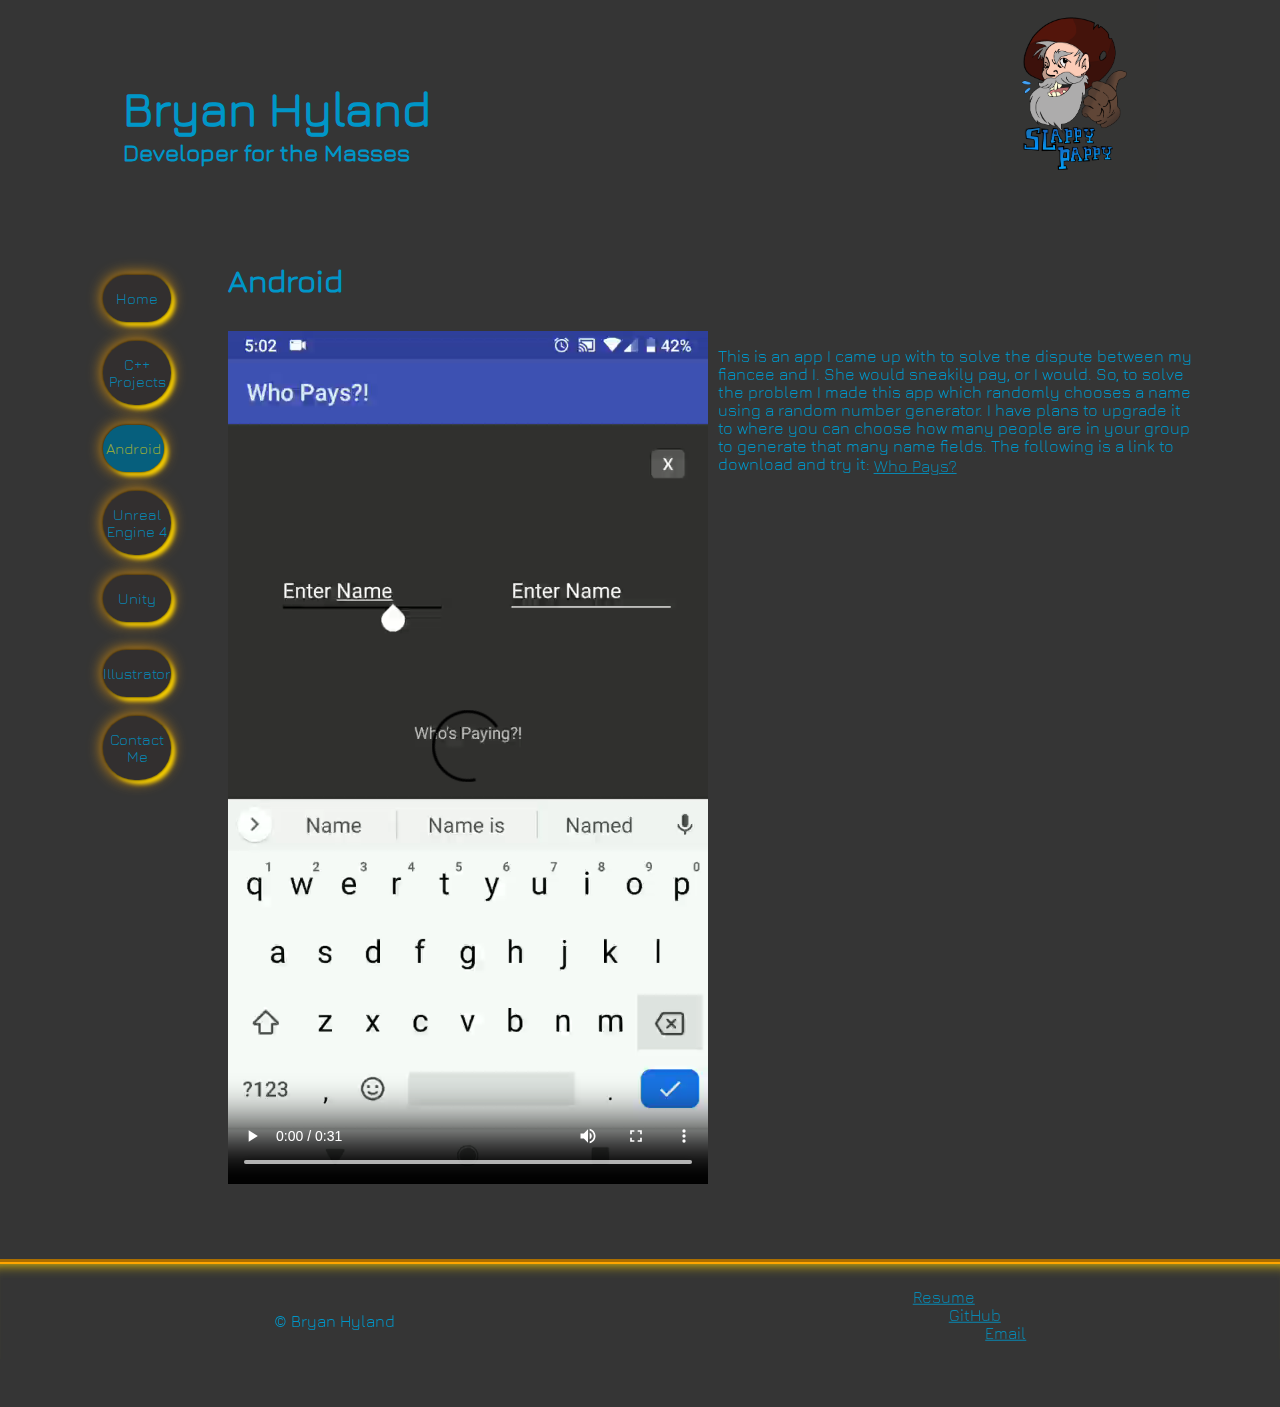
==== pages/android_projects.html @ b3c646ab "Added android" ====
<!DOCTYPE html>
<html lang="en">

<head>
  <meta charset="utf-8" />
  <meta name="viewport" content="width=device-width, initial-scale=1.0" />
  <meta name="description" content="Bryan's Contact Info" />
  <meta name="author" content="Bryan Hyland" />
  <meta name="keywords" content="Unity3D, games, video games, unity games" />
  <title>Bryan's Portfolio - android</title>

  <link rel="stylesheet" type="text/css" href="../css/newlayout.css" />
  <link rel="stylesheet" type="text/css" href="../css/newstandardstyle.css" />
  <link rel="stylesheet" type="text/css" href="../css/android.css" />
</head>

<body>
  <header>
    <h1 class="headertext">
      <p class="header-name">Bryan Hyland</p>
      <p class="header-tag">Developer for the Masses</p>
    </h1>
    <a href="../index.html"><img class="header-img" src="../images/slapPapLogo.png" alt="slappy-pappy-logo" /></a>
  </header>
  <!-- top navigation bar -->
  <nav class="headNav">
    <a class="navlink index" href="../index.html">
      <p>Home</p>
    </a>
    <a class="navlink cpp" href="../pages/cpp_projects.html">
      <p>C++ Projects</p>
    </a>
    <a class="navlink android active-navlink" href="../pages/android_projects.html">
      <p>Android</p>
    </a>
    <!--<a class="navlink cs" href="../pages/csharp_projects.html">
      <p>C# Projects</p>-->
    </a>
    <a class="navlink unreal" href="../pages/unreal_projects.html">
      <p>Unreal Engine 4</p>
    </a>
    <a class="navlink unity" href="../pages/unity_projects.html">
      <p>Unity</p>
    </a>
    <a class="navlink illustrator" href="../pages/illustrator.html"><p>Illustrator</p></a>
    <a class="navlink contact" href="../pages/contact.html">
      <p>Contact Me</p>
    </a>
  </nav>
  <div class="content">
    <section class="page-text">
      <h3 class="page-text-head">Android</h3>
      <div class="page-text-body">
        <video class="proj-vid whoPays-vid" controls>
          <source src="../videos/who_pays.mp4" type="video/mp4">
        </video>
        <p class="proj-vid-desc whoPays-desc">
          This is an app I came up with to solve the dispute between my fiancee and I.
          She would sneakily pay, or I would. So, to solve the problem I made this app which
          randomly chooses a name using a random number generator. I have plans to upgrade it to
          where you can choose how many people are in your group to generate that many name fields.
          The following is a link to download and try it: 
          <a href="#" target="_blank">Who Pays?</a>
        </p>
      </div>
    </section>
  </div>
  <footer id="footer">
    <div class="footer-text">&copy; Bryan Hyland</div>
    <div class="footer-contact">
      <a class="footer-contact-item resume" href="https://resume.creddle.io/resume/kh4jwsbndq">Resume</a>
      <a class="footer-contact-item github" href="https://github.com/bhh32/">GitHub</a>
      <a class="footer-contact-item email" href="mailto:bryan.hyland32@gmail.com">Email</a>
    </div>
  </footer>
</body>
</html>
---- css/newlayout.css ----
html, body {
    margin: 0;
    padding: 0;
}

body {
    display: grid;
    grid-row-gap: 3%;
    grid-column-gap: 3%;
    grid-template-columns: 1fr 1fr 4fr 1fr;
    grid-template-rows: auto 60em 100px;
    grid-template-areas:
        "gutter-left   header    header      gutter-right"
        "gutter-left   nav       content     gutter-right"
        "gutter-left   footer         footer      gutter-right";
}

header {
    grid-area: header;
    height: auto;
}

.headertext {
    display: block;
    float: left;
}

.header-name {
    margin-bottom: 2px;
}

.header-tag {
    margin-top: 2px;
}

.header-img {
    display: block;
    float: right;
    width: 16%;
}

.headNav {
    grid-area: nav;
    display: grid;
    grid-column-gap: 10px;
    grid-template-rows: repeat(auto-fit, minmax(30px, 75px));
}

.navlink {
    text-align: center;
    align-self: center;
    justify-self: stretch;
}

.content {
    grid-area: content;
    overflow-x: wrap;
    overflow-y: visible;
}

.page-text, .page-text-head {
    margin-top: 0px;
}

footer {
    grid-area: footer;
    grid-column: 1 / -1;
    display: -webkit-box;
    display: flex;
    -webkit-box-orient: horizontal;
    -webkit-box-direction: normal;
    flex-direction: row;
    justify-content: space-around;
}

.footer-text {
    -webkit-transform: translateY(50%);
            transform: translateY(50%);
}

.footer-contact {
    -webkit-transform: translateY(25%);
            transform: translateY(25%);
    display: -webkit-box;
    display: flex;
    -webkit-box-orient: vertical;
    -webkit-box-direction: normal;
            flex-direction: column;
}

.footer-contact-item {
    text-decoration: none;
}

.resume {
    -webkit-transform: translateX(-50%);
            transform: translateX(-50%);
}

.email {
    -webkit-transform: translateX(50%);
            transform: translateX(50%);
}

@media
  only screen and (max-width: 600px),
  only screen and (-webkit-min-device-pixel-ratio: 3),
  only screen and (   min--moz-device-pixel-ratio: 3),
  only screen and (     -o-min-device-pixel-ratio: 3/1),
  only screen and (        min-device-pixel-ratio: 3),
  only screen and (                min-resolution: 458dpi),
  only screen and (                min-resolution: 3dppx) {
    body {
        grid-template-columns: 100%;
        grid-template-rows: 1fr 500px auto 75px;
        grid-template-areas:
                            "header"
                            "nav"
                            "content"
                            "footer";
    }

    header {
        justify-self: center;
        align-self: center;
        font-size: 12px;
    }

    .headertext {
        margin-top: 0px;
        margin-bottom: 0px;
    }

    .header-img {
        display: none;
    }

    .headNav {
        grid-area: nav;
        display: grid;
        grid-row-gap: 10px;
        grid-template-rows: repeat(auto-fit, minmax(30px, 75px));
    }

    .navlink {
        text-align: center;
        -webkit-box-pack: center;
        justify-content: center;
        align-self: center;
        justify-self: center;
    }

    .page-text-head {
        margin-top: 20px;
        margin-bottom: 20px;
    }

    footer {
        grid-area: footer;
        display: -webkit-box;
        display: flex;
        -webkit-box-orient: vertical;
        -webkit-box-direction: normal;
        flex-direction: column;
        justify-content: space-around;
    }
}
---- css/newstandardstyle.css ----
@charset "UTF-8";
@font-face {
    font-family: Jura-Regular;
    src: url('../fonts/Jura-Regular.ttf') format("truetype");
}

/** Structual Styles **/
/** Body Section **/
body {
  font-family: Jura-Regular, cursive, monospace;
  -webkit-font-kerning: normal;
  font-kerning: normal;
  background-color: rgb(53, 53, 53);
  color: rgb(0, 150, 200);
}

a {
  color: rgba(0, 150, 200, .85);
  vertical-align: middle;
  text-align: center;
}

header, nav, .content {
  padding-left: 2%;
  padding-right: 2%;
}

.headertext {
  font-size: 3em;
  color: rgb(0, 150, 200);
}

.header-tag {
  font-size: .5em;
}

.header-img {
  -webkit-animation: bounce 2.75s ease-in infinite;
  animation: bounce 2.75s ease-in infinite;
}

.header-img:hover {
  cursor: pointer;
}

/** Navigation Section **/
.navlink {
  text-decoration: none;
  background-color: rgba(49, 45, 45, 0.63);
  border-radius: 100px;
  box-shadow: black 0px 0px 3px,
              gold 4px 4px 4px,
              orange 0px 0px 15px;
}

.navlink:hover {
  width: 90%;
  color: rgba(228, 214, 18, 0.63);
  background-color: rgba(1, 100, 133, 0.73);
  text-shadow: 3px 3px 3px rgb(0, 0, 0);
  animation: nav 1.25s ease-in-out infinite;
}

.navlink>p {
  font-size: 15px;
}

.active-navlink {
  width: 90%;
  color: rgba(228, 214, 18, 0.63);
  background-color: rgba(1, 100, 133, 0.90);
}

.active-navlink:hover {
  animation: none;
}

.content {
  background-repeat: no-repeat;
  background-size: 100% 99.8%;
}

.page-text>h3 {
  font-size: 2em;
}

footer {
  width: 100%;
  height: auto;
  border-top: 5px groove orange;
  box-shadow: inset 0px 0px 0px -7px black,
              inset 0px 13px 13px -13px gold,
              inset 0px 0px 0px -20px orange;
}

.footer-contact-item {
  text-decoration: underline;
}

.footer-contact-item:hover {
  -webkit-animation: blast .75s infinite;
  animation: blast .75s infinite;
}

/* Animations */
@keyframes nav {
  0% {
    width: 100%;
  }

  50% {
    width: 110%;
  }

  100% {
    width: 100%;
  }
}

@-webkit-keyframes nav {
  0% {
    width: 100%;
  }

  50% {
    width: 110%;
  }

  100% {
    width: 100%;
  }
}

@-moz-keyframes nav {
  0% {
    width: 100%;
  }

  50% {
    width: 110%;
  }

  100% {
    width: 100%;
  }
}

@keyframes bounce {
    0% {
      box-shadow: rgba(0, 0, 0, 0);
    }

    50% {
      box-shadow: black 5px 5px 8px,
                   black 0px 0px 10px;
    }

    100% {
      box-shadow: rgba(0, 0, 0, 0);
    }
}

@-webkit-keyframes bounce {
  0% {
    box-shadow: rgba(0, 0, 0, 0);
  }

  50% {
    box-shadow: black 5px 5px 8px,
                black 0px 0px 10px;
  }

  100% {
    box-shadow: rgba(0, 0, 0, 0);
  }
}

@-moz-keyframes bounce {
  0% {
    box-shadow: rgba(0, 0, 0, 0);
  }

  50% {
    box-shadow: black 5px 5px 8px,
                black 0px 0px 10px;
  }

  100% {
    box-shadow: rgba(0, 0, 0, 0);
  }
}

@keyframes blast {
    0% {
      text-shadow: rgba(0, 0, 0, 0);
    }

    50% {
      text-shadow: gold 5px 5px 8px,
                   orange 0px 0px 10px;
    }

    100% {
      text-shadow: rgba(0, 0, 0, 0);
    }
}

@-webkit-keyframes blast {
  0% {
    text-shadow: rgba(0, 0, 0, 0);
  }

  50% {
    text-shadow: gold 5px 5px 8px,
                orange 0px 0px 10px;
  }

  100% {
    text-shadow: rgba(0, 0, 0, 0);
  }
}

@-moz-keyframes blast {
  0% {
    text-shadow: rgba(0, 0, 0, 0);
  }

  50% {
    text-shadow: gold 5px 5px 8px,
                orange 0px 0px 10px;
  }

  100% {
    text-shadow: rgba(0, 0, 0, 0);
  }
}

@media
  only screen and (max-width: 600px),
  only screen and (-webkit-min-device-pixel-ratio: 3),
  only screen and (   min--moz-device-pixel-ratio: 3),
  only screen and (     -o-min-device-pixel-ratio: 3/1),
  only screen and (        min-device-pixel-ratio: 3),
  only screen and (                min-resolution: 458dpi),
  only screen and (                min-resolution: 3dppx) {
    .content {
      text-align: center;
    }
    
    .navlink {
      width: 65%;
    }
    
    .navlink:hover {
      width: 65%;
    }
    
    .active-navlink {
      width: 60%;
    }
    
    footer {
      display: flex;
      flex-direction: column;
    }
    
    .footer-text, .footer-contact {
      display: block;
      align-self: center;
    }
    
    @keyframes nav {
      0% {
        width: 65%;
      }

      50% {
        width: 75%;
      }

      100% {
        width: 65%;
      }
    }

    @-moz-keyframes nav {
      0% {
        width: 65%;
      }

      50% {
        width: 75%;
      }

      100% {
        width: 65%;
      }
    }

    @-webkit-keyframes nav {
      0% {
        width: 65%;
      }

      50% {
        width: 75%;
      }

      100% {
        width: 65%;
      }
    }
}
---- css/android.css ----
.page-text-body {
    display: grid;
    grid-gap: 10px;
    grid-template-columns: repeat(2, minmax(30em, 1fr));
    grid-template-rows: repeat(auto-fit, auto);
}

.proj-vid {
    grid-column: 1 / 1;
    display: inline-block;
    width: 30em;
}

.proj-vid-desc {
    grid-column: 2 / -1;
}

.proj-vid-desc>a:hover {
    -webkit-animation: blast .75s infinite;
            animation: blast .75s infinite;
}

@media
  only screen and (min-width: 360px) and (max-width: 600px),
  only screen and (-webkit-min-device-pixel-ratio: 3),
  only screen and (   min--moz-device-pixel-ratio: 3),
  only screen and (     -o-min-device-pixel-ratio: 3/1),
  only screen and (        min-device-pixel-ratio: 3),
  only screen and (                min-resolution: 458dpi),
  only screen and (                min-resolution: 3dppx) {
  body {
      grid-row-gap: 3px;
    }

    .page-text-body {
      display: flex;
      flex-direction: column;
    }
    
    .proj-vid {
      align-self: center;
      width: auto;
      height: 40em;
    }

    .proj-vid-desc {
      text-align: center;
    }
}
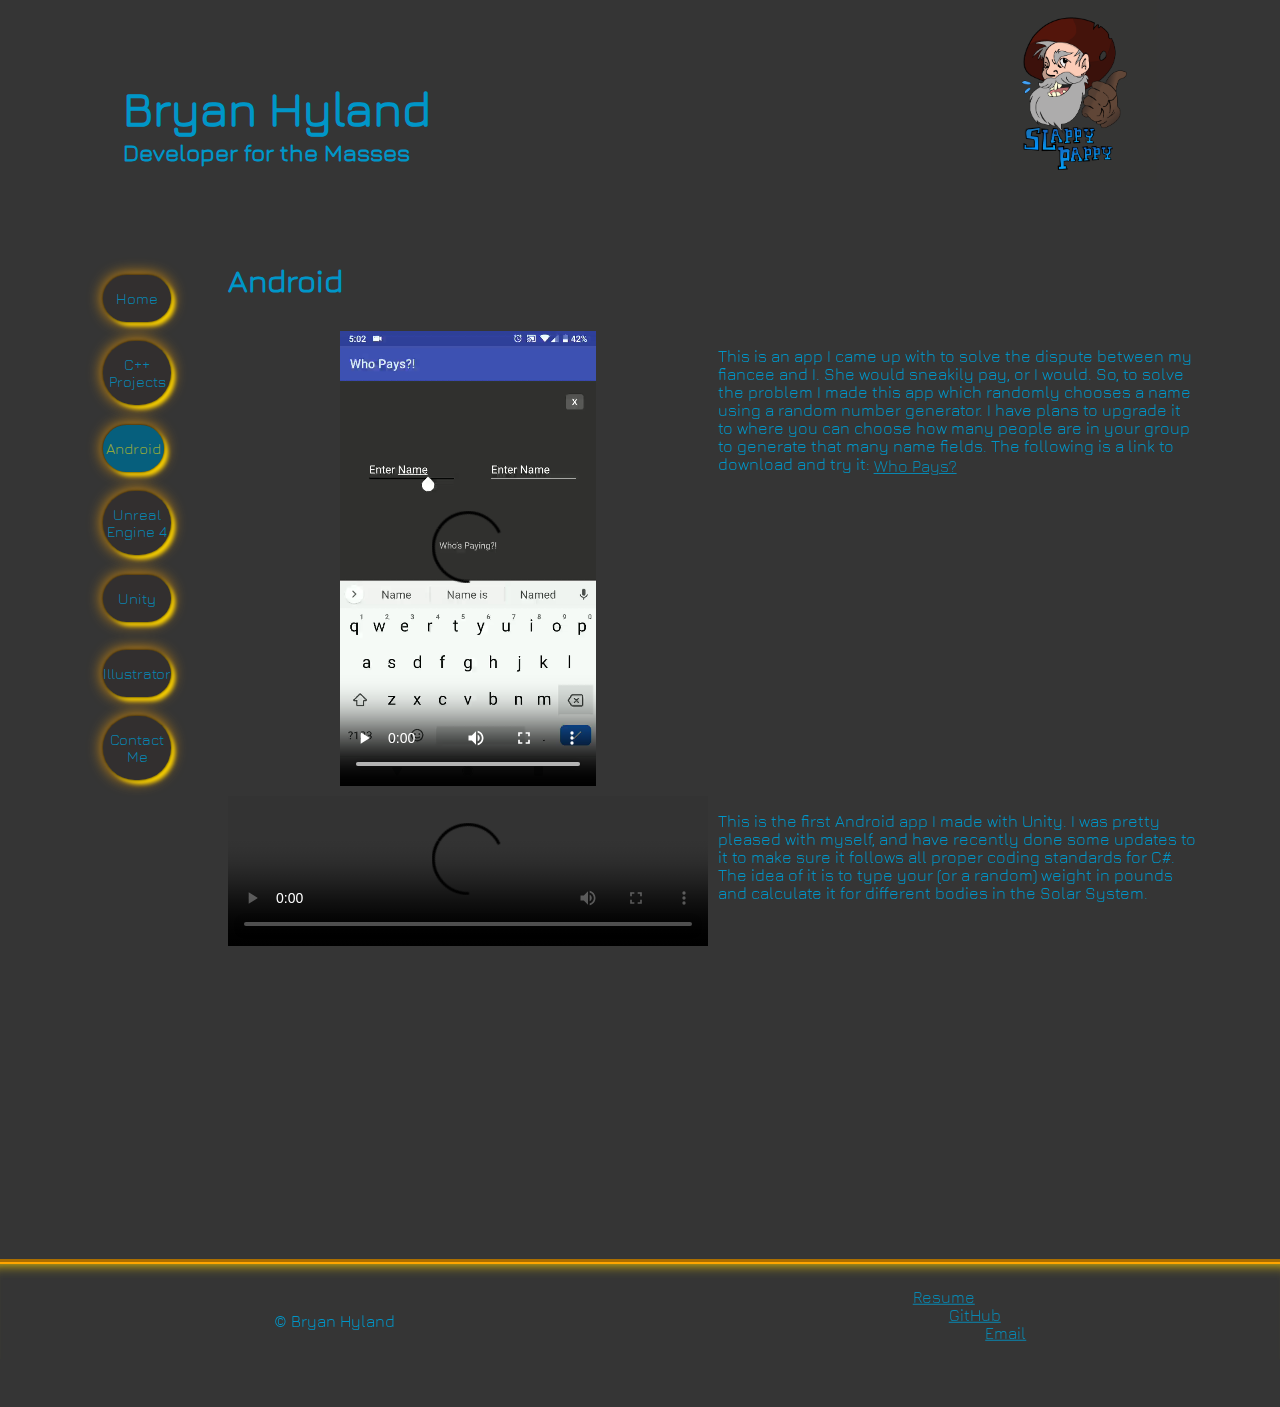
==== commit 254f5753: "Added cosmic weight to android page" ====
--- a/pages/android_projects.html
+++ b/pages/android_projects.html
@@ -7,7 +7,7 @@
   <meta name="description" content="Bryan's Contact Info" />
   <meta name="author" content="Bryan Hyland" />
   <meta name="keywords" content="Unity3D, games, video games, unity games" />
-  <title>Bryan's Portfolio - android</title>
+  <title>Bryan's Portfolio - Android</title>
 
   <link rel="stylesheet" type="text/css" href="../css/newlayout.css" />
   <link rel="stylesheet" type="text/css" href="../css/newstandardstyle.css" />
@@ -62,6 +62,15 @@
           The following is a link to download and try it: 
           <a href="#" target="_blank">Who Pays?</a>
         </p>
+        <video class="proj-vid cosmic-vid" controls>
+          <source src="../videos/cosmic-weight.mp4" type="video/mp4">
+        </video>
+        <p class="proj-vid-desc cosmic-desc">
+          This is the first Android app I made with Unity. I was pretty pleased with myself, and have
+          recently done some updates to it to make sure it follows all proper coding standards for C#.
+          The idea of it is to type your (or a random) weight in pounds and calculate it for different
+          bodies in the Solar System.
+        </p>
       </div>
     </section>
   </div>
--- a/css/android.css
+++ b/css/android.css
@@ -9,6 +9,11 @@
     grid-column: 1 / 1;
     display: inline-block;
     width: 30em;
+    justify-self: center;
+}
+
+.whoPays-vid {
+  width: 16em;
 }
 
 .proj-vid-desc {
@@ -43,6 +48,11 @@
       height: 40em;
     }
 
+    .cosmic-vid {
+      width: 23em;
+      height: auto;
+    }
+
     .proj-vid-desc {
       text-align: center;
     }
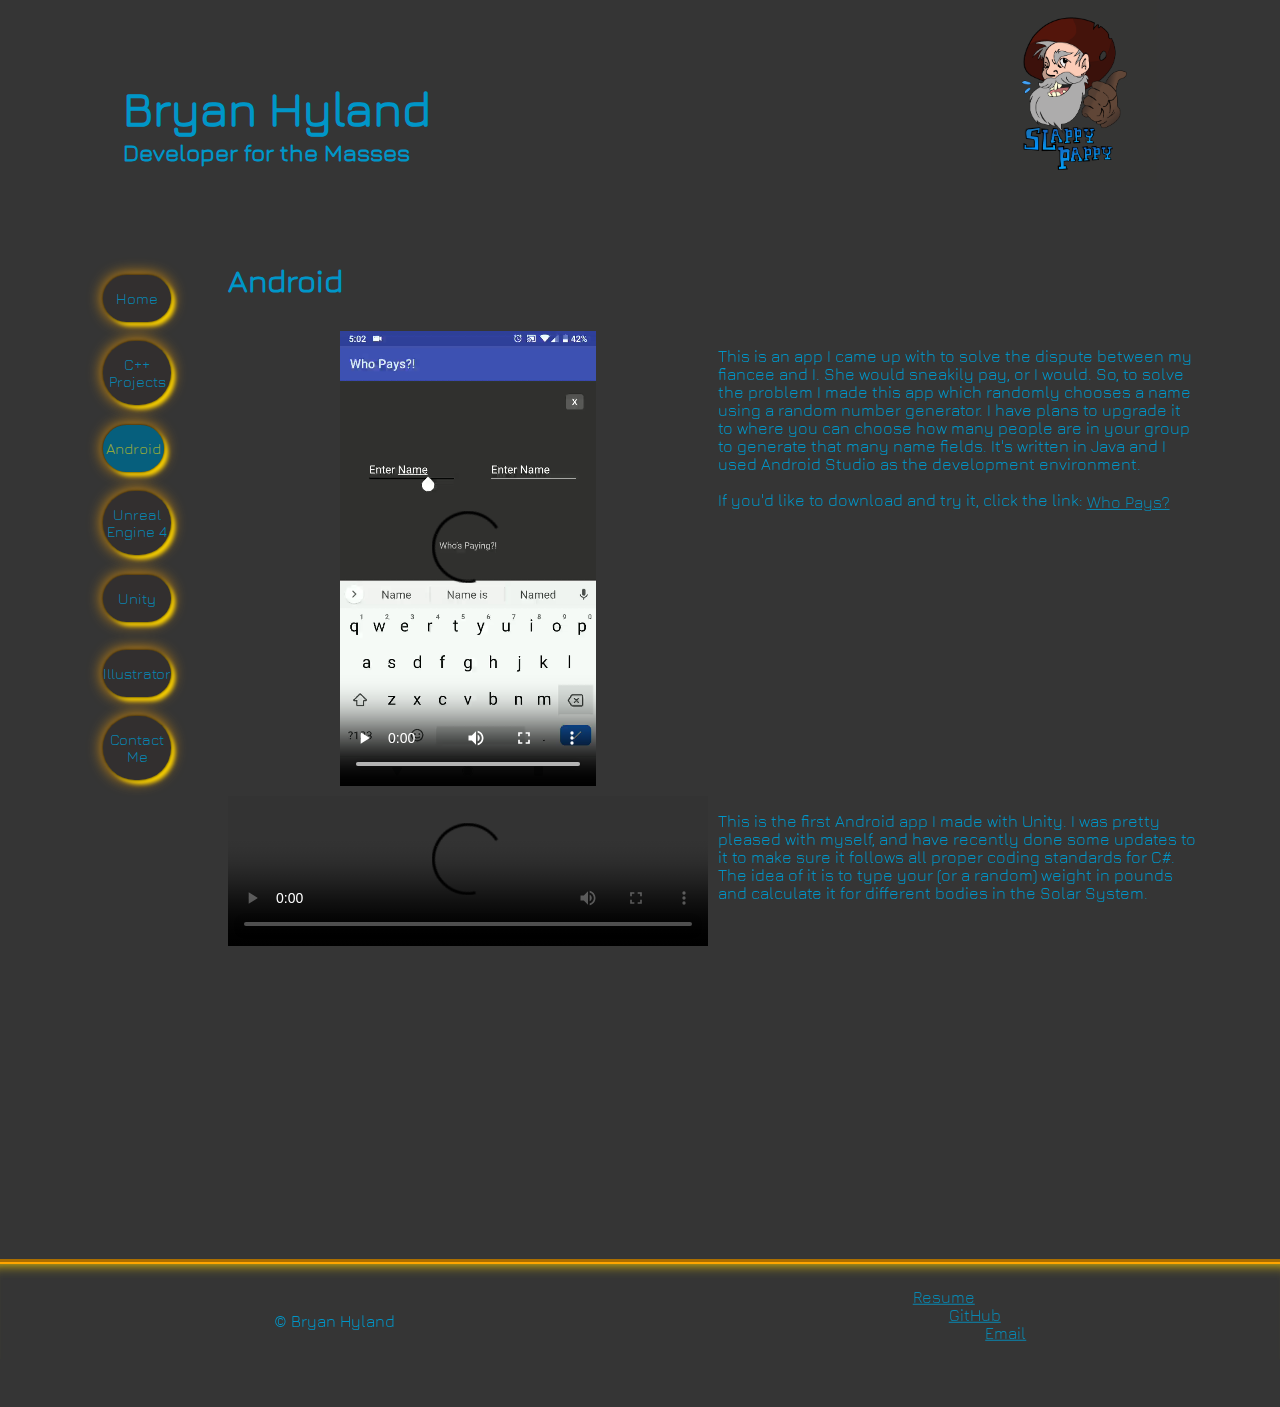
==== commit d5b0c36e: "Updated android page" ====
--- a/pages/android_projects.html
+++ b/pages/android_projects.html
@@ -59,8 +59,9 @@
           She would sneakily pay, or I would. So, to solve the problem I made this app which
           randomly chooses a name using a random number generator. I have plans to upgrade it to
           where you can choose how many people are in your group to generate that many name fields.
-          The following is a link to download and try it: 
-          <a href="#" target="_blank">Who Pays?</a>
+          It's written in Java and I used Android Studio as the development environment.<br /><br />
+          If you'd like to download and try it, click the link: 
+          <a href="https://drive.google.com/file/d/1k5zUo_t-xxXF1ybTr8Zn-DhdAYJ-MCfR/view?usp=sharing" target="_blank">Who Pays?</a>
         </p>
         <video class="proj-vid cosmic-vid" controls>
           <source src="../videos/cosmic-weight.mp4" type="video/mp4">
